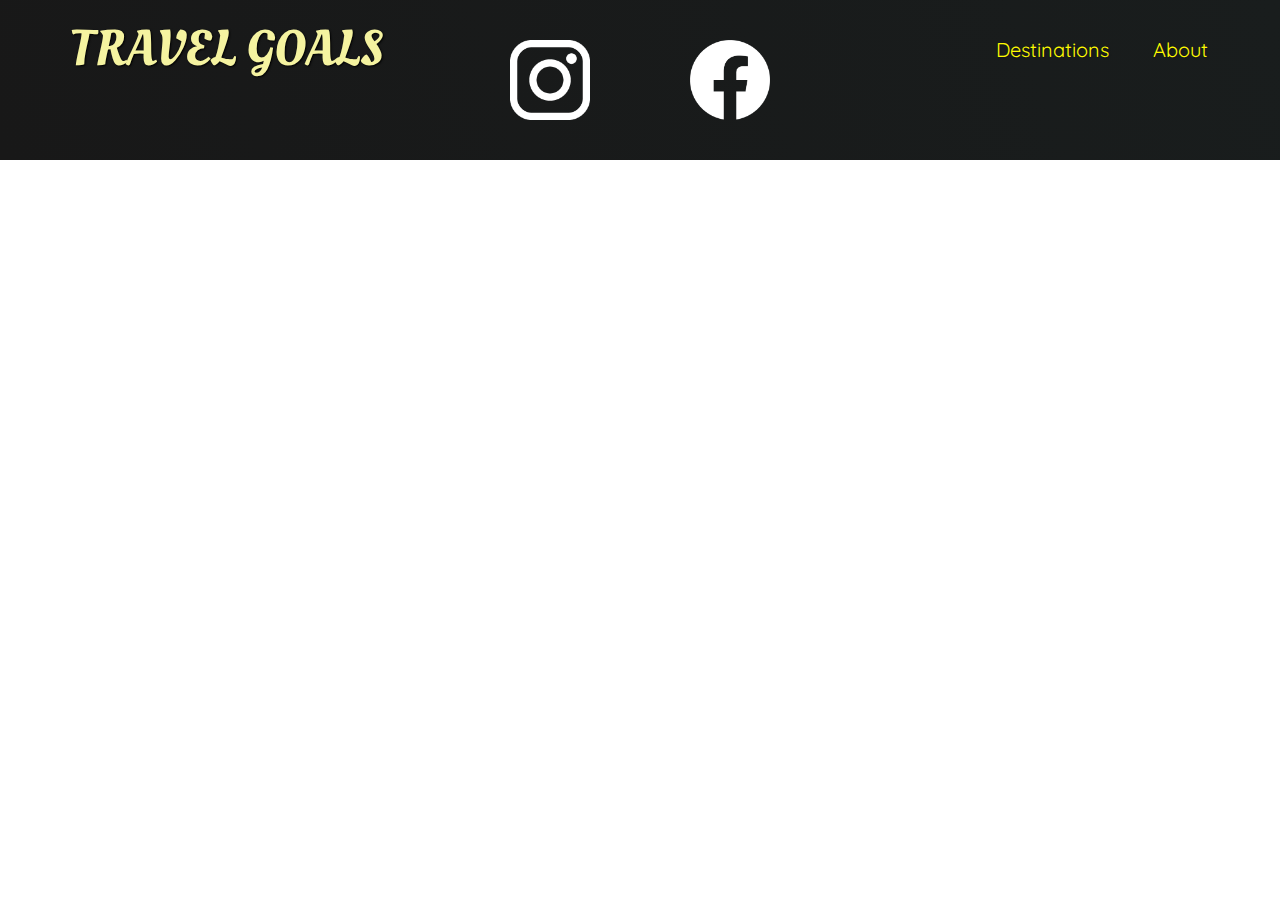
==== places.html @ 10684c48 "created base code for places.html and created places.css" ====
<!DOCTYPE html>
<html lang="en">
<head>
    <meta charset="UTF-8">
    <link
      href="https://fonts.googleapis.com/css2?family=Raleway:wght@700&family=Oleo+Script:wght@700&family=Quicksand:wght@300;500;700&display=swap"
      rel="stylesheet"
    />
    <link rel="stylesheet" href="shared.css">
    <link rel="stylesheet" href="places.css">
    <title>Travel Goals</title>
</head>
<body>
    <header>
        <div id="page-logo">
            <a href="index.html">Travel Goals</a>
        </div>
        <nav>
            <ul>
                <li><a href="places.html">Destinations</a></li>
                <li><a href="">About</a></li>
            </ul>
        </nav>
    </header>
    <main></main>
    <footer> <!--Contains links to our social media-->
        <ul>
            <li>
                <a href="https://www.instagram.com/">
                    <img src="images/icons/insta.png" alt="the instagram icon">
                </a>
            </li>
            <li>
                <a href="https://www.facebook.com/">
                    <img src="images/icons/facebook.png" alt="the facebook icon">
                </a>
            </li>
        </ul>
    </footer>
</body>
</html>
---- shared.css ----
body{
    font-family: 'Quicksand', sans-serif;
    margin: 0;
}

header{
    display: flex;
    justify-content: space-between;
    align-items: center;
    padding: 15px 60px;
    position: absolute;
    width: 100%;
    top: 0;
    left: 0;
    box-sizing: border-box;
}

footer{
    background: linear-gradient(70deg, rgb(24, 24, 24), rgb(25, 29, 29));
    padding: 40px;
}

footer ul{
    display: flex;
    justify-content: center;
    /* padding: 40px; */
}

footer li{
    width: 80px;
    height: 80px;
    margin: 0 50px;
}

footer img{
    width: 100%;
    height: 100%;
}

ul{
    list-style: none;
    margin: 0;
    padding: 0;
}

header ul{
    display: flex;
    flex-wrap: nowrap;
}

header li{
    margin-left: 20px;
}

header a{
    color: rgb(255, 251, 0);
    text-decoration: none;
    font-size: 20px;
    padding: 12px;
    text-shadow: 1px 1px 2px rgba(0, 0, 0, 0.2);
    border-radius: 6px;
}

header a:hover{
    color: rgb(77, 77, 77);
    background-color: rgb(255, 255, 0);
}

#page-logo a{
    padding: 10px;
    font-family: 'Oleo Script', sans-serif;
    color: rgb(245, 243, 160);
    font-size: 50px;
    text-decoration: none;
    text-transform: uppercase;
    text-shadow: 1px 1px 2px rgb(0, 0, 0);
}
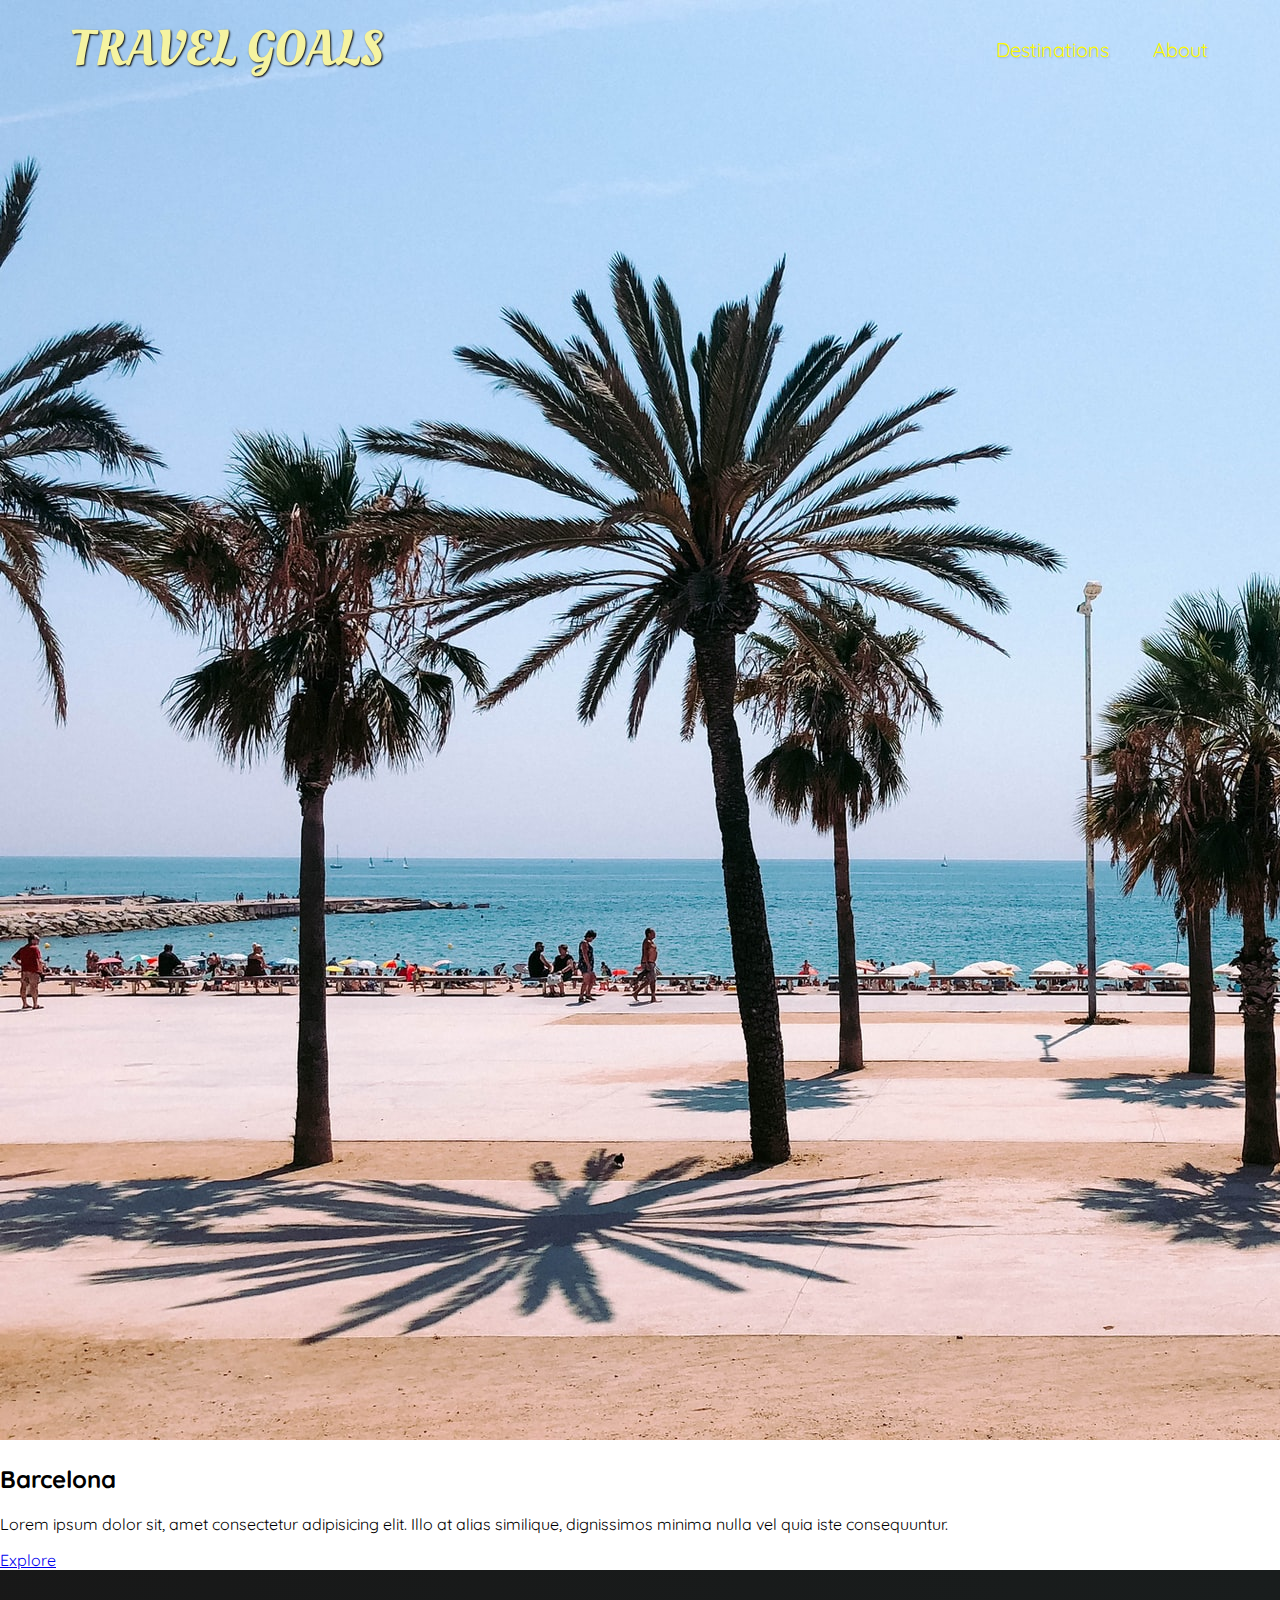
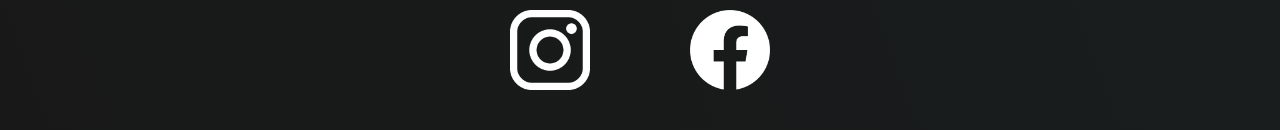
==== commit d5875138: "added html content for the first list item" ====
--- a/places.html
+++ b/places.html
@@ -22,7 +22,20 @@
             </ul>
         </nav>
     </header>
-    <main></main>
+    <main>
+        <ul>
+            <li>
+                <img src="images/places/barcelona.jpg" alt="an image of barcelona palm beach">
+                <div class="item-content">
+                    <h2>Barcelona</h2>
+                    <p>Lorem ipsum dolor sit, amet consectetur adipisicing elit. Illo at alias similique, dignissimos minima nulla vel quia iste consequuntur.</p>
+                </div>
+                <div class="actions">
+                    <a href="https://es.wikipedia.org/wiki/Barcelona">Explore</a>
+                </div>
+            </li>
+        </ul>
+    </main>
     <footer> <!--Contains links to our social media-->
         <ul>
             <li>
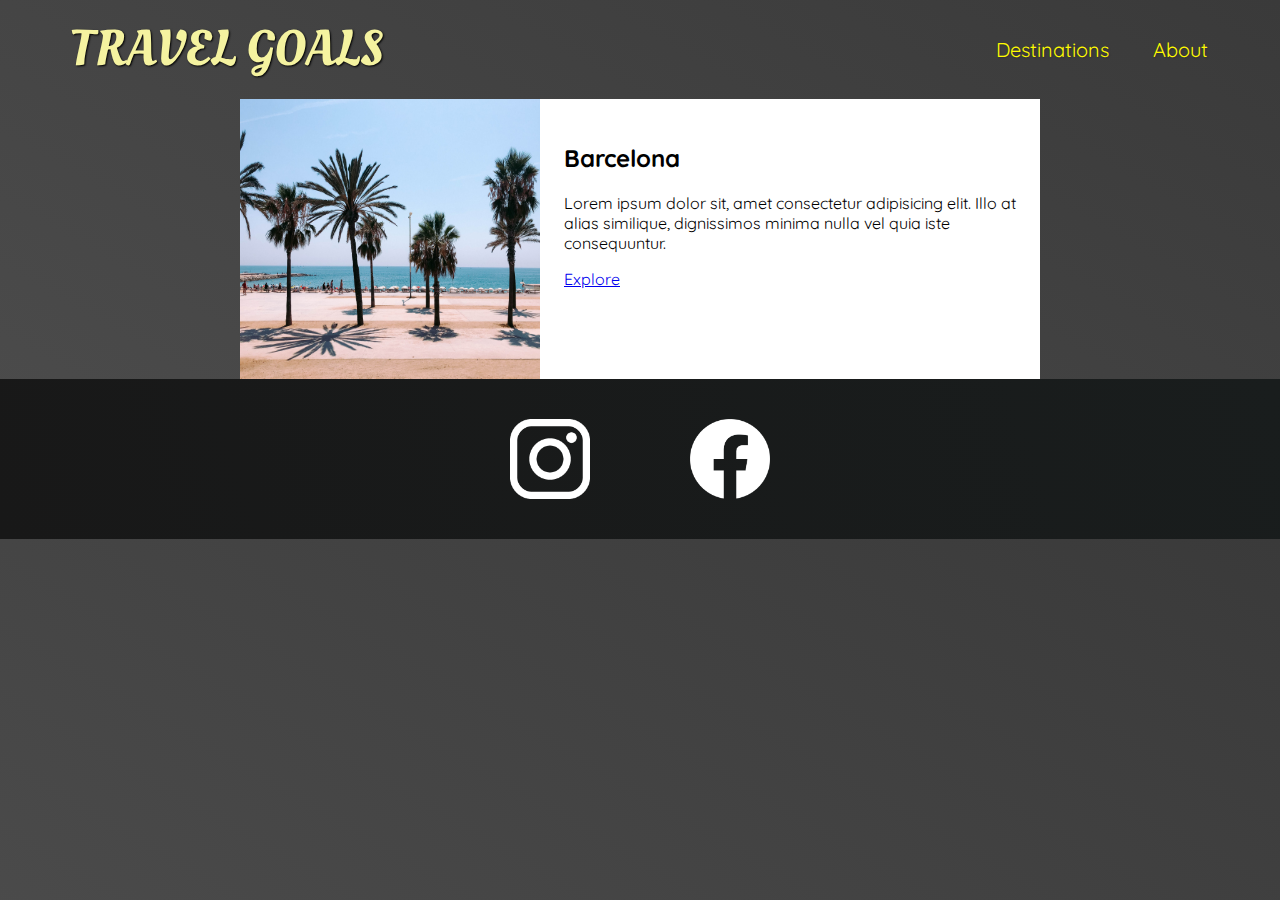
==== commit 3bc5d1fe: "created a basic card look in places" ====
--- a/places.html
+++ b/places.html
@@ -29,9 +29,9 @@
                 <div class="item-content">
                     <h2>Barcelona</h2>
                     <p>Lorem ipsum dolor sit, amet consectetur adipisicing elit. Illo at alias similique, dignissimos minima nulla vel quia iste consequuntur.</p>
-                </div>
-                <div class="actions">
-                    <a href="https://es.wikipedia.org/wiki/Barcelona">Explore</a>
+                    <div class="actions">
+                        <a href="https://es.wikipedia.org/wiki/Barcelona">Explore</a>
+                    </div>
                 </div>
             </li>
         </ul>
--- a/places.css
+++ b/places.css
@@ -0,0 +1,26 @@
+body{
+    background: linear-gradient(30deg, rgb(77, 77, 77), rgb(58, 58, 58));
+}
+
+header{
+    position: static;
+}
+
+main ul{
+   width: 800px;
+   margin: 0 auto; 
+}
+
+main li{
+    display: flex;
+    background-color: white;
+}
+
+main li img{
+    width: 300px;
+    height: 280px;
+}
+
+.item-content{
+    padding: 24px;
+}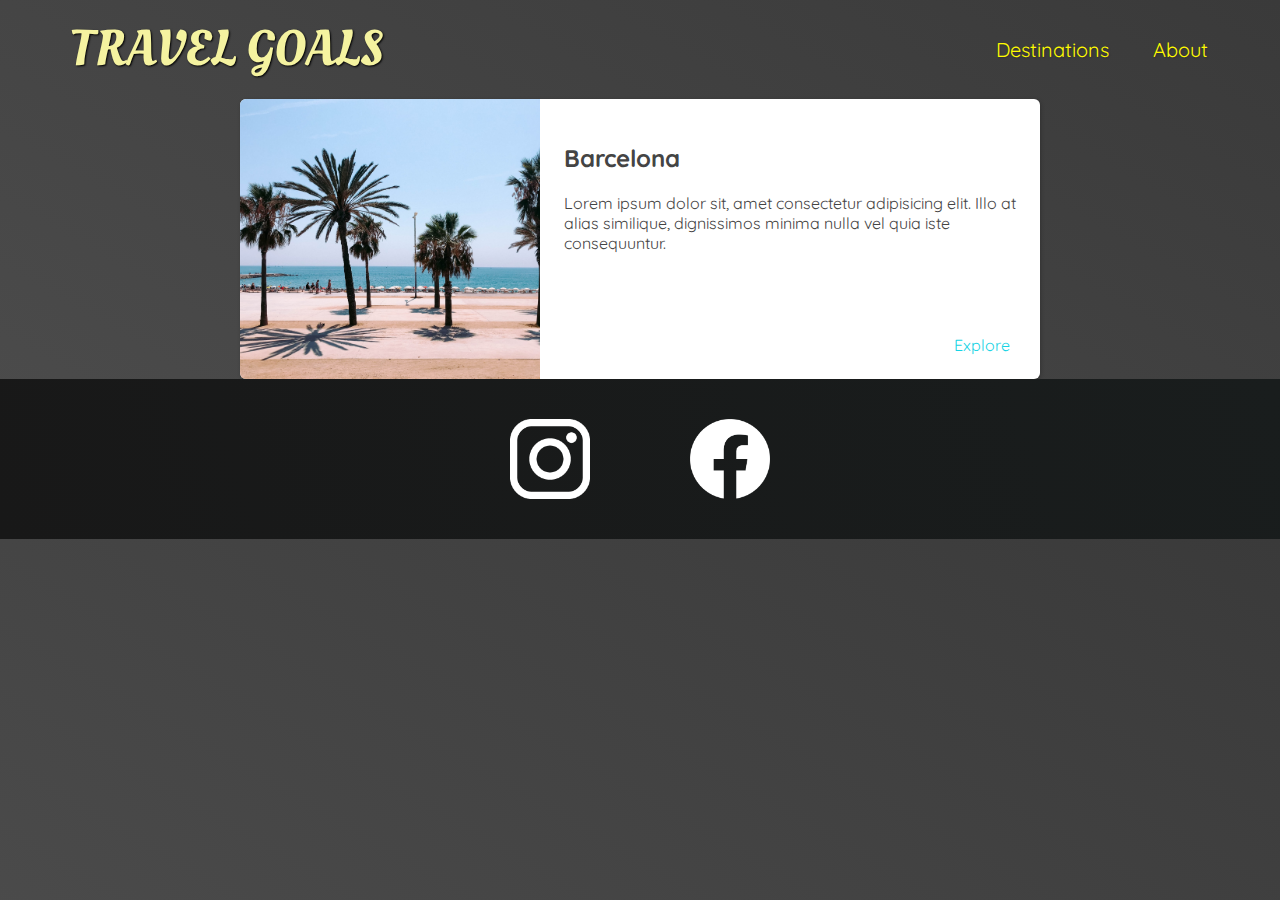
==== commit e16c7437: "finished the styling of card item" ====
--- a/places.html
+++ b/places.html
@@ -27,8 +27,10 @@
             <li>
                 <img src="images/places/barcelona.jpg" alt="an image of barcelona palm beach">
                 <div class="item-content">
-                    <h2>Barcelona</h2>
-                    <p>Lorem ipsum dolor sit, amet consectetur adipisicing elit. Illo at alias similique, dignissimos minima nulla vel quia iste consequuntur.</p>
+                    <div>
+                        <h2>Barcelona</h2>
+                        <p>Lorem ipsum dolor sit, amet consectetur adipisicing elit. Illo at alias similique, dignissimos minima nulla vel quia iste consequuntur.</p>
+                    </div>
                     <div class="actions">
                         <a href="https://es.wikipedia.org/wiki/Barcelona">Explore</a>
                     </div>
--- a/places.css
+++ b/places.css
@@ -1,5 +1,6 @@
 body{
     background: linear-gradient(30deg, rgb(77, 77, 77), rgb(58, 58, 58));
+    color: rgb(68, 68, 68);
 }
 
 header{
@@ -14,13 +15,36 @@
 main li{
     display: flex;
     background-color: white;
+    box-shadow: 1px 1px 4px rgba(0, 0, 0, 0.2);
+    border-radius: 6px;
+    overflow: hidden;
+    
 }
 
 main li img{
     width: 300px;
     height: 280px;
+    object-fit: cover;
+}
+
+.actions{
+    text-align: right;
+}
+
+.actions a{
+    text-decoration: none;
+    color: rgb(22, 211, 228);
+    border-radius: 5px;
+    padding: 6px;
+}
+
+.actions a:hover{
+    background-color: rgb(235, 253, 255);
 }
 
 .item-content{
     padding: 24px;
-}+    display: flex;
+    flex-direction: column;
+    justify-content: space-between;
+}
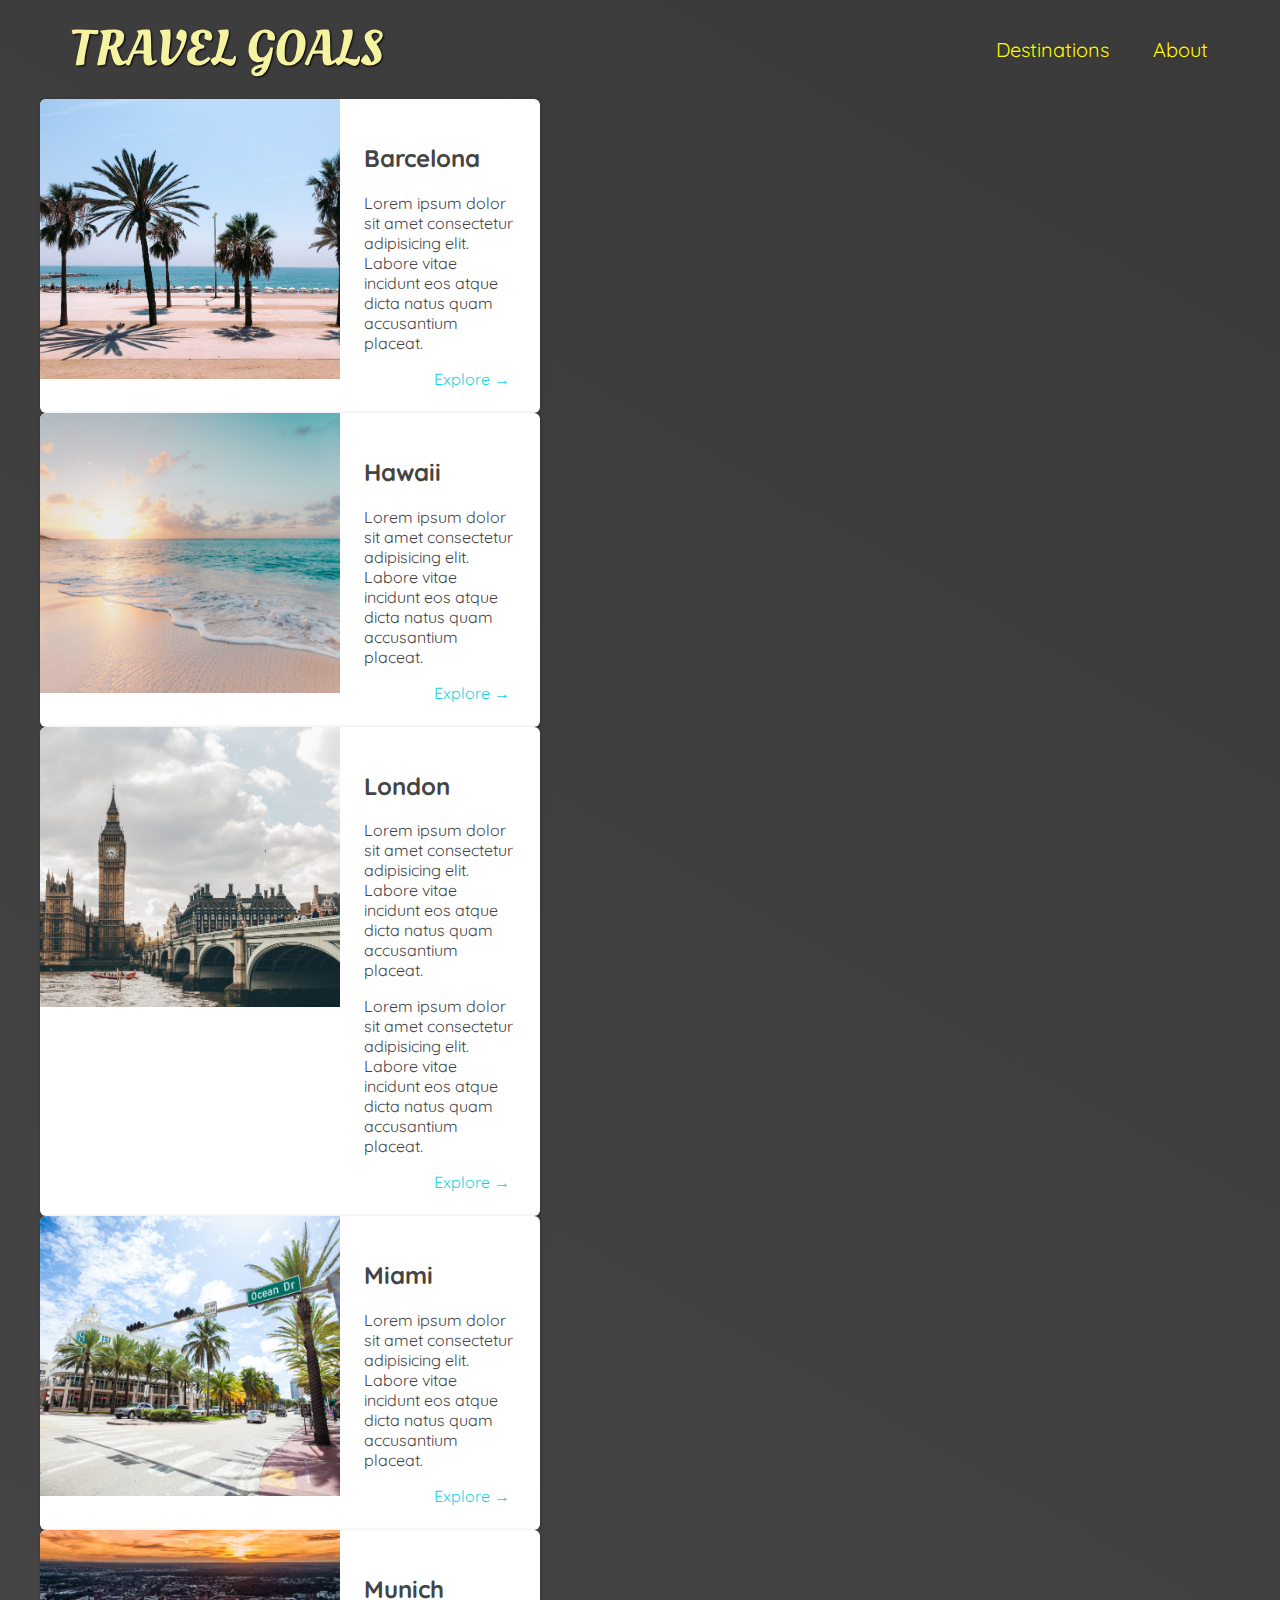
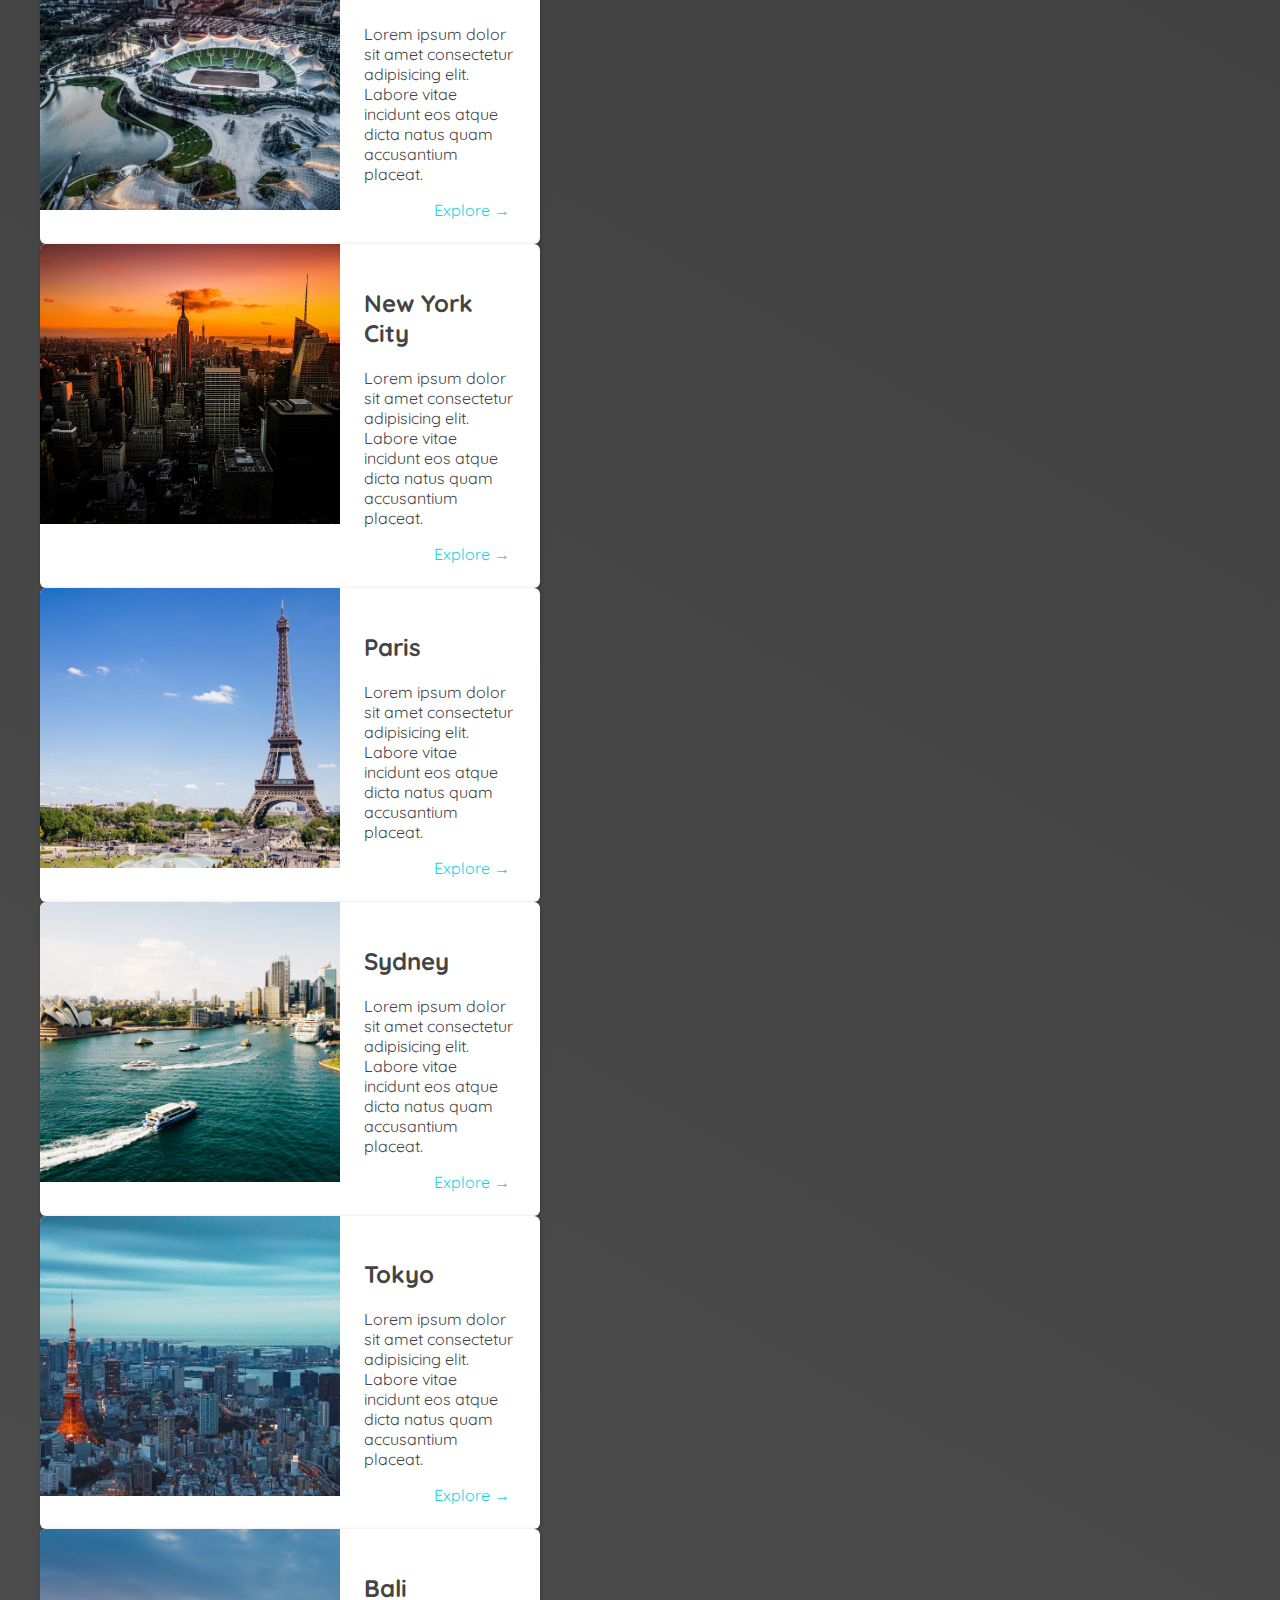
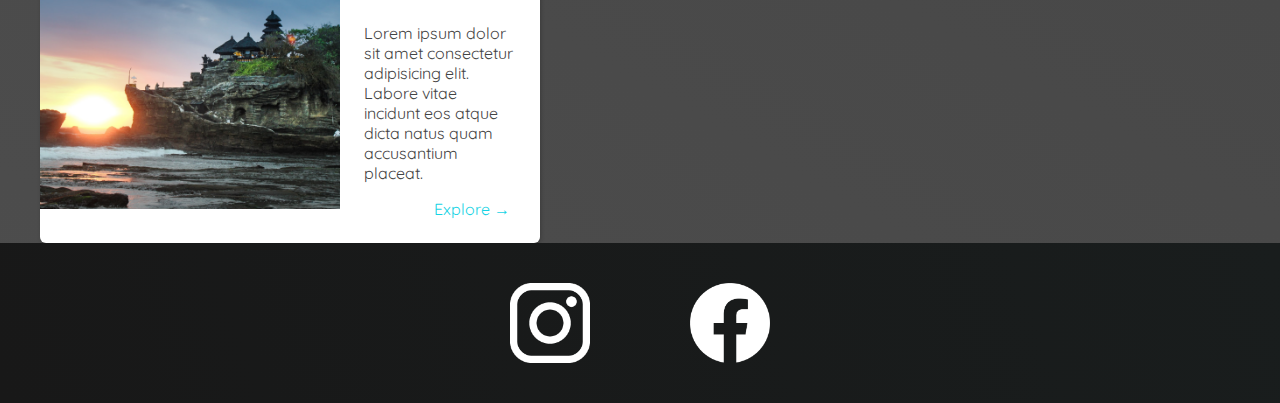
==== commit 38d81d42: "added images and added items to places.html" ====
--- a/places.html
+++ b/places.html
@@ -25,18 +25,162 @@
     <main>
         <ul>
             <li>
-                <img src="images/places/barcelona.jpg" alt="an image of barcelona palm beach">
-                <div class="item-content">
-                    <div>
-                        <h2>Barcelona</h2>
-                        <p>Lorem ipsum dolor sit, amet consectetur adipisicing elit. Illo at alias similique, dignissimos minima nulla vel quia iste consequuntur.</p>
-                    </div>
-                    <div class="actions">
-                        <a href="https://es.wikipedia.org/wiki/Barcelona">Explore</a>
-                    </div>
-                </div>
-            </li>
-        </ul>
+              <img src="images/places/barcelona.jpg" alt="City of Barcelona" />
+              <div class="item-content">
+                <div>
+                  <h2>Barcelona</h2>
+                  <p>
+                    Lorem ipsum dolor sit amet consectetur adipisicing elit. Labore
+                    vitae incidunt eos atque dicta natus quam accusantium placeat.
+                  </p>
+                </div>
+                <div class="actions">
+                  <a href="https://en.wikipedia.org/wiki/Barcelona">Explore &#x2192</a>
+                </div>
+              </div>
+            </li>
+            <li>
+              <img src="images/places/hawaii.jpg" alt="Hawaii beach" />
+              <div class="item-content">
+                <div>
+                  <h2>Hawaii</h2>
+                  <p>
+                    Lorem ipsum dolor sit amet consectetur adipisicing elit. Labore
+                    vitae incidunt eos atque dicta natus quam accusantium placeat.
+                  </p>
+                </div>
+                <div class="actions">
+                  <a href="hhttps://en.wikipedia.org/wiki/Hawaii">Explore &#x2192</a>
+                </div>
+              </div>
+            </li>
+            <li>
+              <img src="images/places/london.jpg" alt="London city" />
+              <div class="item-content">
+                <div>
+                  <h2>London</h2>
+                  <p>
+                    Lorem ipsum dolor sit amet consectetur adipisicing elit. Labore
+                    vitae incidunt eos atque dicta natus quam accusantium placeat.
+                  </p>
+                  <p>
+                    Lorem ipsum dolor sit amet consectetur adipisicing elit. Labore
+                    vitae incidunt eos atque dicta natus quam accusantium placeat.
+                  </p>
+                </div>
+                <div class="actions">
+                  <a href="https://en.wikipedia.org/wiki/London">Explore &#x2192</a>
+                </div>
+              </div>
+            </li>
+            <li>
+              <img src="images/places/miami.jpg" alt="Miami streets" />
+              <div class="item-content">
+                <div>
+                  <h2>Miami</h2>
+                  <p>
+                    Lorem ipsum dolor sit amet consectetur adipisicing elit. Labore
+                    vitae incidunt eos atque dicta natus quam accusantium placeat.
+                  </p>
+                </div>
+                <div class="actions">
+                  <a href="https://en.wikipedia.org/wiki/Miami">Explore &#x2192</a>
+                </div>
+              </div>
+            </li>
+            <li>
+              <img src="images/places/munich.jpg" alt="Munich football stadium" />
+              <div class="item-content">
+                <div>
+                  <h2>Munich</h2>
+                  <p>
+                    Lorem ipsum dolor sit amet consectetur adipisicing elit. Labore
+                    vitae incidunt eos atque dicta natus quam accusantium placeat.
+                  </p>
+                </div>
+                <div class="actions">
+                  <a href="https://en.wikipedia.org/wiki/Munich">Explore &#x2192</a>
+                </div>
+              </div>
+            </li>
+            <li>
+              <img src="images/places/new-york-city.jpg" alt="New York City skyline" />
+              <div class="item-content">
+                <div>
+                  <h2>New York City</h2>
+                  <p>
+                    Lorem ipsum dolor sit amet consectetur adipisicing elit. Labore
+                    vitae incidunt eos atque dicta natus quam accusantium placeat.
+                  </p>
+                </div>
+                <div class="actions">
+                  <a href="https://en.wikipedia.org/wiki/New_York_City"
+                    >Explore &#x2192</a
+                  >
+                </div>
+              </div>
+            </li>
+            <li>
+              <img src="images/places/paris.jpg" alt="Paris city" />
+              <div class="item-content">
+                <div>
+                  <h2>Paris</h2>
+                  <p>
+                    Lorem ipsum dolor sit amet consectetur adipisicing elit. Labore
+                    vitae incidunt eos atque dicta natus quam accusantium placeat.
+                  </p>
+                </div>
+                <div class="actions">
+                  <a href="https://en.wikipedia.org/wiki/Paris">Explore &#x2192</a>
+                </div>
+              </div>
+            </li>
+            <li>
+              <img src="images/places/sydney.jpg" alt="Sydney beach" />
+              <div class="item-content">
+                <div>
+                  <h2>Sydney</h2>
+                  <p>
+                    Lorem ipsum dolor sit amet consectetur adipisicing elit. Labore
+                    vitae incidunt eos atque dicta natus quam accusantium placeat.
+                  </p>
+                </div>
+                <div class="actions">
+                  <a href="https://en.wikipedia.org/wiki/Sydney">Explore &#x2192</a>
+                </div>
+              </div>
+            </li>
+            <li>
+              <img src="images/places/tokyo.jpg" alt="Tokyo skyline" />
+              <div class="item-content">
+                <div>
+                  <h2>Tokyo</h2>
+                  <p>
+                    Lorem ipsum dolor sit amet consectetur adipisicing elit. Labore
+                    vitae incidunt eos atque dicta natus quam accusantium placeat.
+                  </p>
+                </div>
+                <div class="actions">
+                  <a href="https://en.wikipedia.org/wiki/Tokyo">Explore &#x2192</a>
+                </div>
+              </div>
+            </li>
+            <li>
+              <img src="images/places/bali.jpg" alt="Bali beach" />
+              <div class="item-content">
+                <div>
+                  <h2>Bali</h2>
+                  <p>
+                    Lorem ipsum dolor sit amet consectetur adipisicing elit. Labore
+                    vitae incidunt eos atque dicta natus quam accusantium placeat.
+                  </p>
+                </div>
+                <div class="actions">
+                  <a href="https://en.wikipedia.org/wiki/Bali">Explore &#x2192</a>
+                </div>
+              </div>
+            </li>
+          </ul>
     </main>
     <footer> <!--Contains links to our social media-->
         <ul>
--- a/places.css
+++ b/places.css
@@ -8,8 +8,9 @@
 }
 
 main ul{
-   width: 800px;
+   width: 1200px;
    margin: 0 auto; 
+   
 }
 
 main li{
@@ -18,7 +19,7 @@
     box-shadow: 1px 1px 4px rgba(0, 0, 0, 0.2);
     border-radius: 6px;
     overflow: hidden;
-    
+    width: 500px;
 }
 
 main li img{
